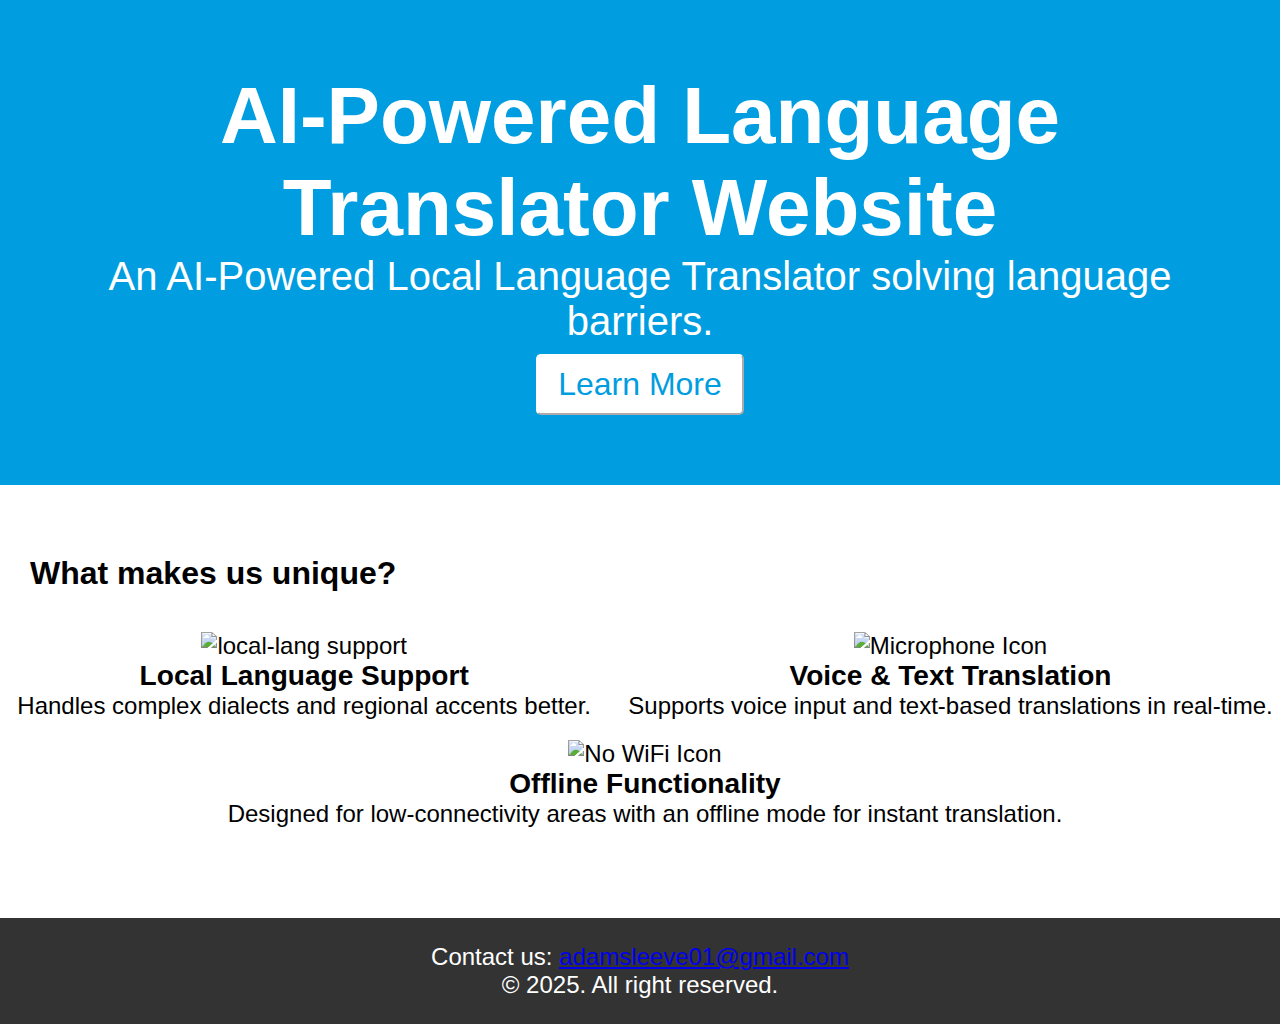
==== Project-2_respon-landingPage-design/index.html @ 734c7127 "Project-2_landing-page" ====
<!DOCTYPE html>
<html lang="en">
<head>
    <meta charset="UTF-8">
    <meta name="viewport" content="width=device-width, initial-scale=1.0">
    <title>Responsive Web Design</title>
    <link rel="stylesheet" href="style.css">
</head>
<body>
    <header>
        <h1>AI-Powered Language Translator Website</h1>
        <p>An AI-Powered Local Language Translator solving language barriers.</p>
        <button>Learn More</button>
    </header>

    <h2>What makes us unique?</h2>
    <nav class="section-wrapper">
        <section class="each-section">
            <img src="https://cdn-icons-png.flaticon.com/128/3019/3019021.png" alt="local-lang support">
            <h3>Local Language Support</h3>
            <p>Handles complex dialects and regional accents better.</p>
        </section>
        <section class="each-section">
            <img src="https://cdn-icons-png.flaticon.com/512/555/555221.png" alt="Microphone Icon">

            <h3>Voice & Text Translation</h3>
            <p>Supports voice input and text-based translations in real-time.</p>
        </section>
        <section class="each-section">
            <img src="https://cdn-icons-png.flaticon.com/512/10254/10254687.png" alt="No WiFi Icon">

            <h3>Offline Functionality
            </h3>
            <p>Designed for low-connectivity areas with an offline mode for instant translation.</p>
        </section>
    </nav>




    <footer>
        <p>Contact us: <a href="mailto:adamsleeve01@gmail.com">adamsleeve01@gmail.com</a></p>
        <p>&copy 2025. All right reserved.</p>
    </footer>

</body>
</html>
---- Project-2_respon-landingPage-design/style.css ----
* {
    margin: 0;
    padding: 0;
    box-sizing: border-box;
    font-family: Arial, sans-serif;
}

header{
    background-color: #009DE0;
    padding: 70px;
    text-align: center;
    color: white;
    font-family: Arial, Helvetica, sans-serif;
    font-size:40px;
    margin-bottom: 70px;
}
button{
    background-color: white;
    color: #009DE0;
    border-radius: 5px;
    padding: 10px 20px;
    font-size:xx-large;
    border-color: white;
    display: inline-block;
    margin-top: 10px;

}
nav{
    font-size: larger;
}
h2{
    margin: 30px;
    font-size: xx-large;
}
img{
    width: 50px;
}

.section-wrapper{
    display: flex;
    flex-wrap: wrap;
    gap: 20px;

    justify-content: space-evenly;
    margin: 40px 0px 50px;
}
.each-section{
    font-size: x-large;
    text-align: center;
    padding-left: 10px;
}

@media (max-width: 768px) {
    .features {
        flex-direction: column;
    }
}

footer{
    color: white;
    background-color: #333;
    padding: 25px;
    margin-top: 90px;
    text-align: center;
    font-size: x-large;
}
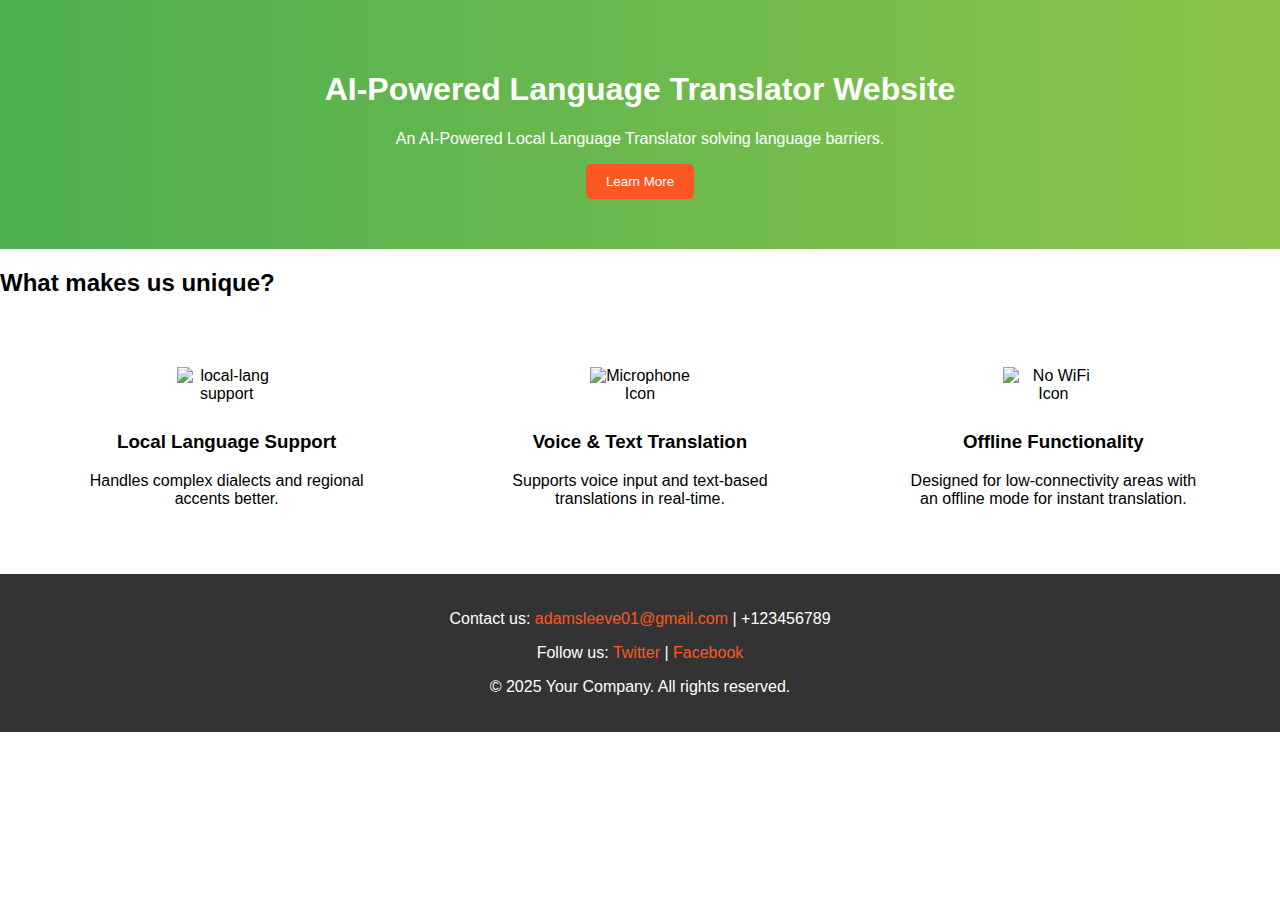
==== commit aeb8dddc: "thorough edit on project2 code structure" ====
--- a/Project-2_respon-landingPage-design/index.html
+++ b/Project-2_respon-landingPage-design/index.html
@@ -1,4 +1,5 @@
 <!DOCTYPE html>
+<!-- Objective:A mobile friendly landing page using HTML, CSS and responsive techniques for a fictional product or service. I created an engaging layouts optimised for different screen sizes and enhance user experience. It is perfect for marketers, developers and designers. -->
 <html lang="en">
 <head>
     <meta charset="UTF-8">
@@ -22,26 +23,20 @@
         </section>
         <section class="each-section">
             <img src="https://cdn-icons-png.flaticon.com/512/555/555221.png" alt="Microphone Icon">
-
             <h3>Voice & Text Translation</h3>
             <p>Supports voice input and text-based translations in real-time.</p>
         </section>
         <section class="each-section">
             <img src="https://cdn-icons-png.flaticon.com/512/10254/10254687.png" alt="No WiFi Icon">
-
-            <h3>Offline Functionality
-            </h3>
+            <h3>Offline Functionality</h3>
             <p>Designed for low-connectivity areas with an offline mode for instant translation.</p>
         </section>
     </nav>
 
-
-
-
     <footer>
-        <p>Contact us: <a href="mailto:adamsleeve01@gmail.com">adamsleeve01@gmail.com</a></p>
-        <p>&copy 2025. All right reserved.</p>
+        <p>Contact us: <a href="mailto:adamsleeve01@gmail.com">adamsleeve01@gmail.com</a> | +123456789</p>
+        <p>Follow us: <a href="#">Twitter</a> | <a href="#">Facebook</a></p>
+        <p>&copy; 2025 Your Company. All rights reserved.</p>
     </footer>
-
 </body>
 </html>
--- a/Project-2_respon-landingPage-design/style.css
+++ b/Project-2_respon-landingPage-design/style.css
@@ -1,66 +1,66 @@
-* {
+
+body {
+    font-family: Arial, sans-serif;
     margin: 0;
     padding: 0;
     box-sizing: border-box;
-    font-family: Arial, sans-serif;
-}
+  }
 
-header{
-    background-color: #009DE0;
-    padding: 70px;
+
+  header {
     text-align: center;
+    padding: 50px;
+    background: linear-gradient(to right, #4CAF50, #8BC34A);
     color: white;
-    font-family: Arial, Helvetica, sans-serif;
-    font-size:40px;
-    margin-bottom: 70px;
-}
-button{
-    background-color: white;
-    color: #009DE0;
+  }
+  header button {
+    background: #ff5722;
+    color: white;
+    padding: 10px 20px;
+    border: none;
     border-radius: 5px;
-    padding: 10px 20px;
-    font-size:xx-large;
-    border-color: white;
-    display: inline-block;
-    margin-top: 10px;
+    cursor: pointer;
+  }
+  header button:hover {
+    background: #e64a19;
+  }
 
-}
-nav{
-    font-size: larger;
-}
-h2{
-    margin: 30px;
-    font-size: xx-large;
-}
-img{
-    width: 50px;
-}
 
-.section-wrapper{
+  .section-wrapper {
     display: flex;
+    gap: 20px;
+    justify-content: space-around;
+    padding: 30px;
     flex-wrap: wrap;
-    gap: 20px;
+  }
+  .each-section {
+    text-align: center;
+    flex: 1;
+    max-width: 300px;
+    margin: 20px;
+  }
+  .each-section img {
+    max-width: 100px;
+    margin-bottom: 10px;
+  }
+  @media screen and (max-width: 768px) {
+    .section-wrapper {
+      flex-direction: column;
+      align-items: center;
+    }
+  }
 
-    justify-content: space-evenly;
-    margin: 40px 0px 50px;
-}
-.each-section{
-    font-size: x-large;
+ 
+  footer {
     text-align: center;
-    padding-left: 10px;
-}
-
-@media (max-width: 768px) {
-    .features {
-        flex-direction: column;
-    }
-}
-
-footer{
-    color: white;
-    background-color: #333;
-    padding: 25px;
-    margin-top: 90px;
-    text-align: center;
-    font-size: x-large;
-}
+    padding: 20px;
+    background: #333;
+    color: #fff;
+  }
+  footer a {
+    color: #ff5722;
+    text-decoration: none;
+  }
+  footer a:hover {
+    text-decoration: underline;
+  }
